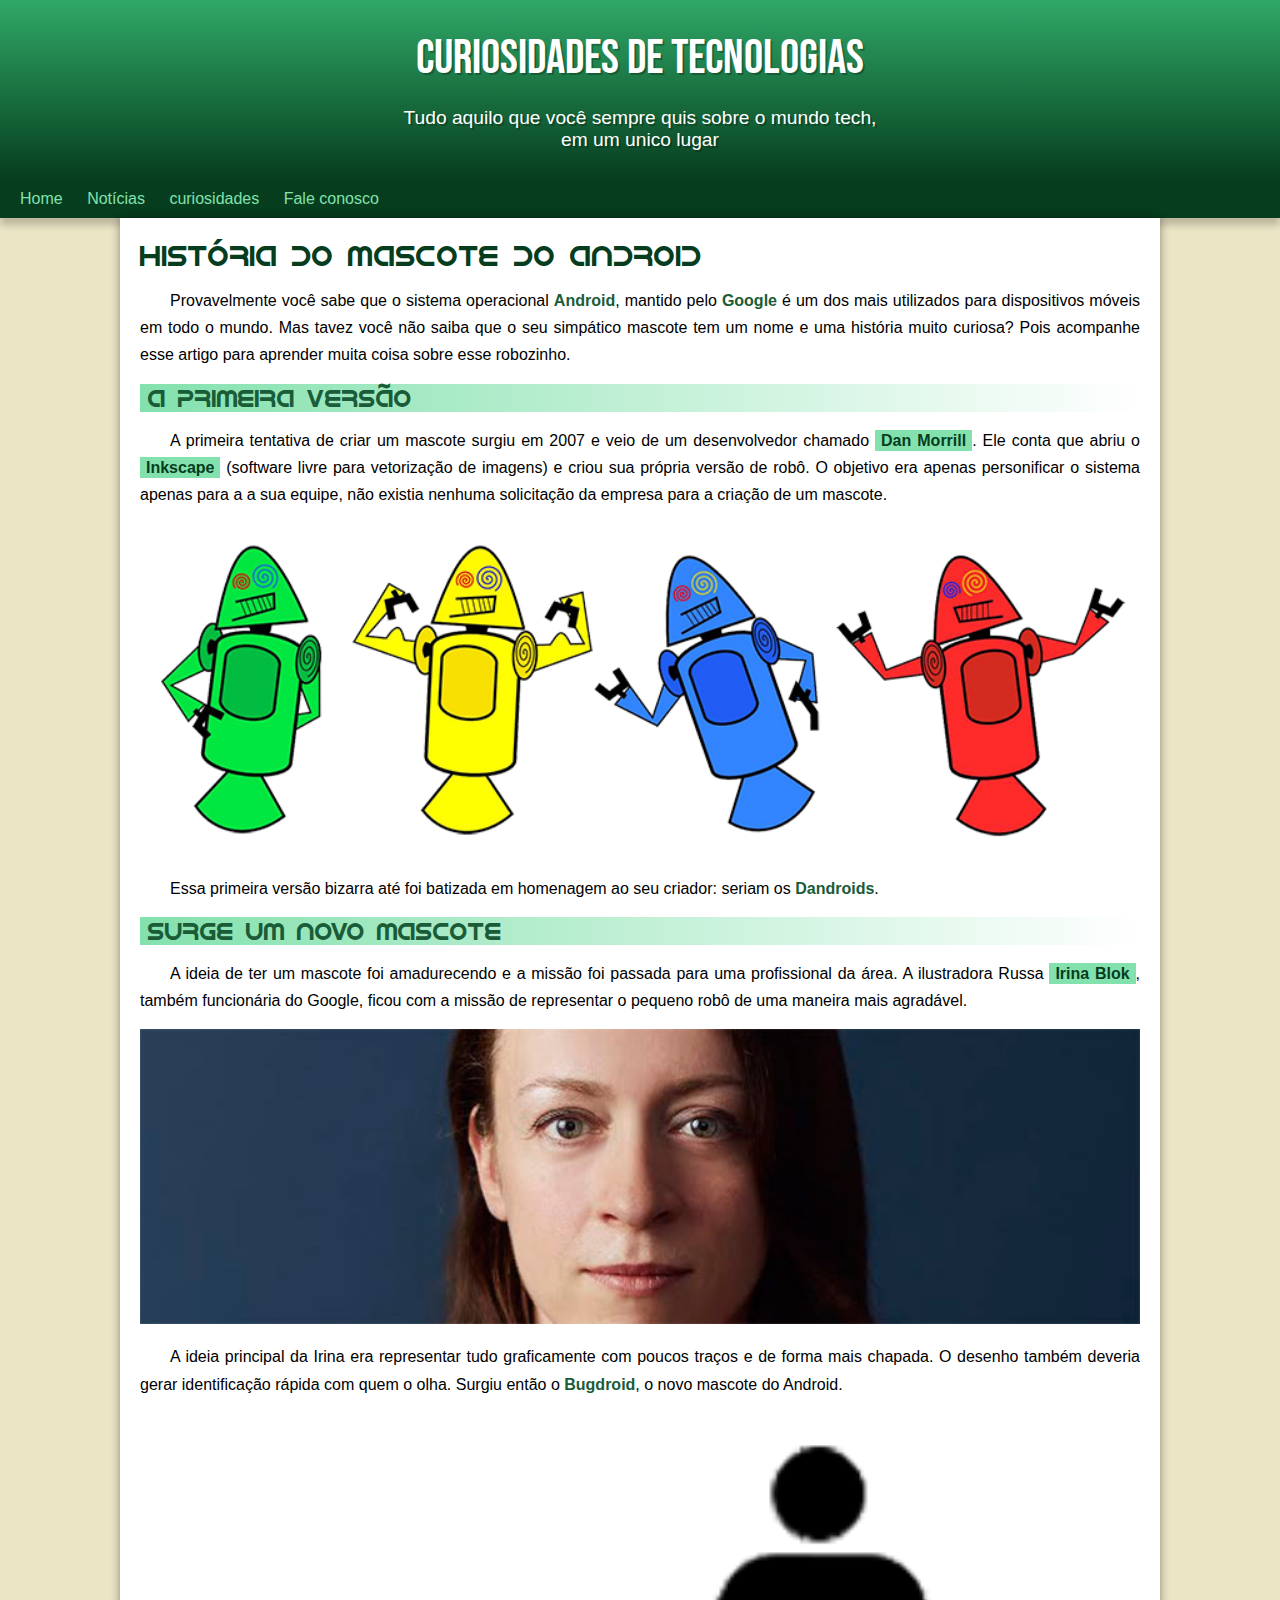
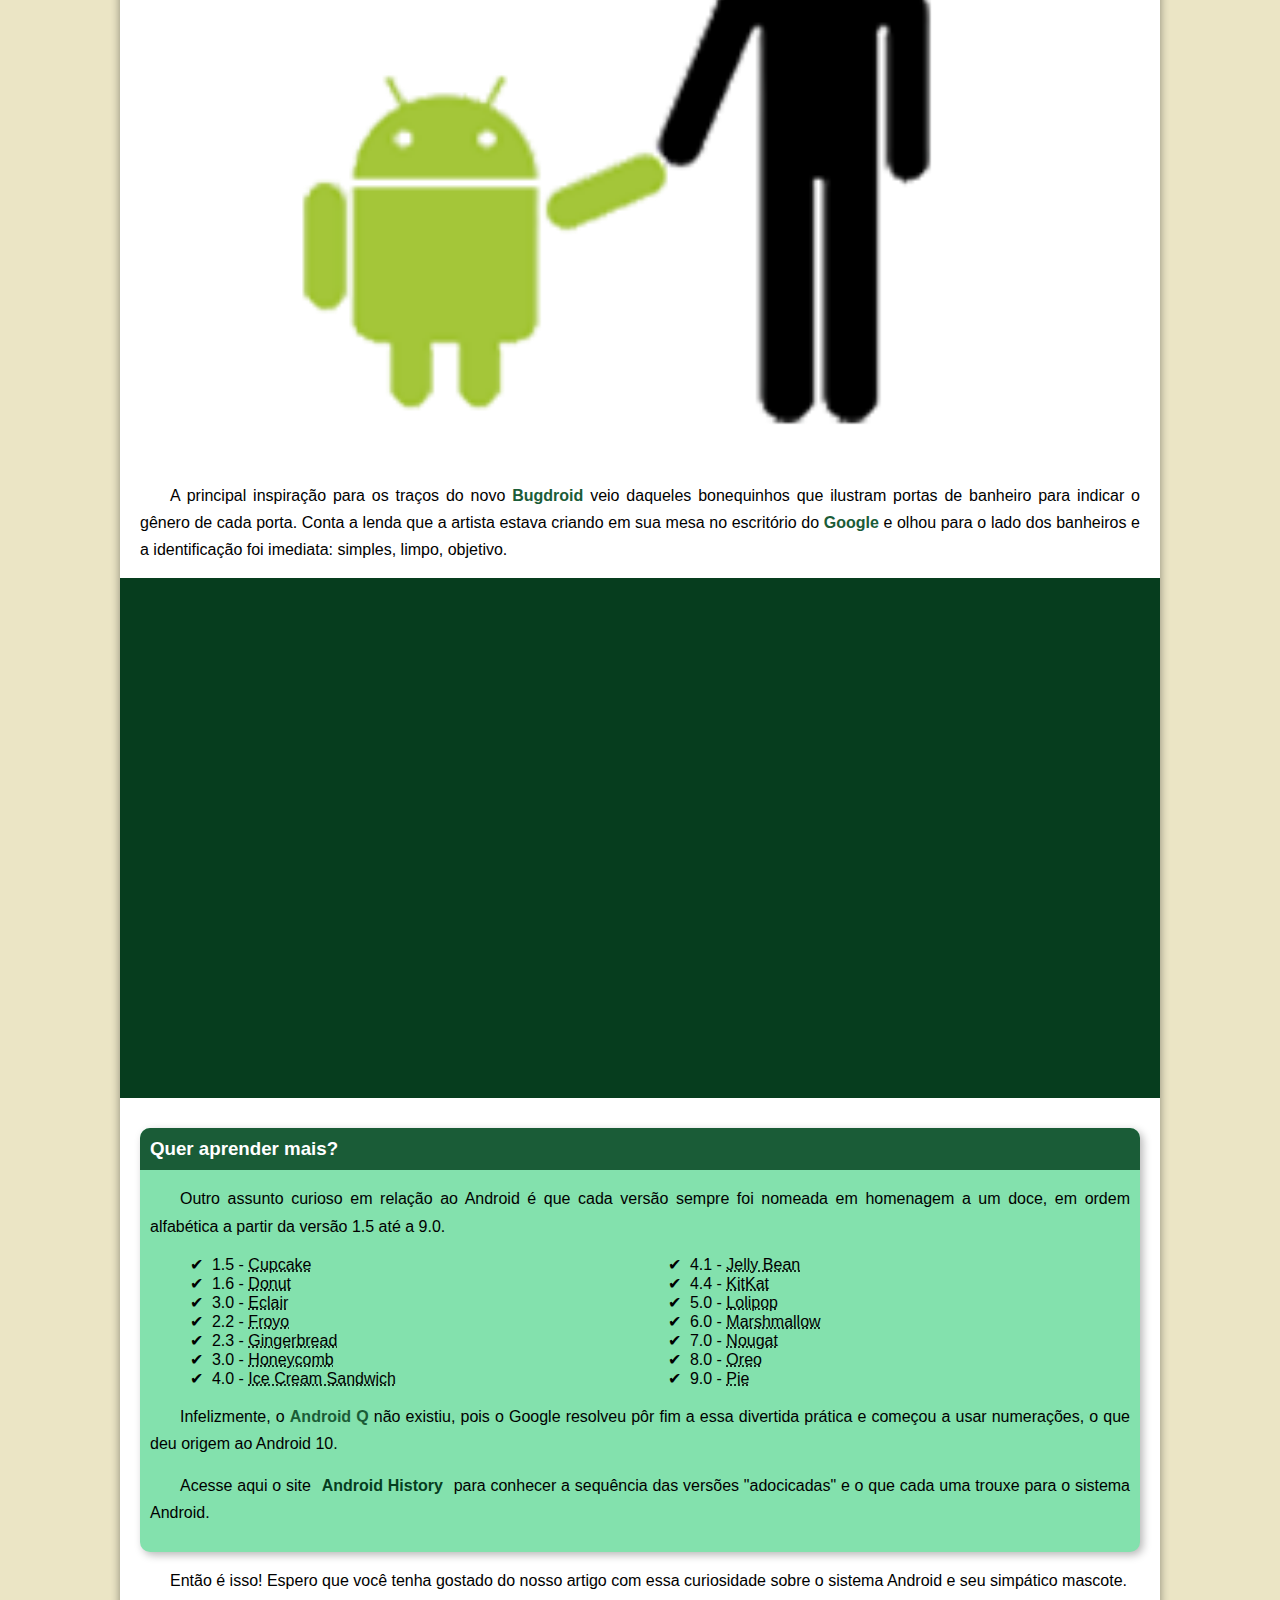
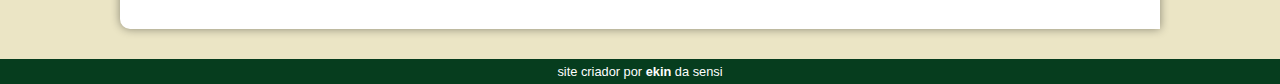
==== index.html.html @ 3e8d3dd9 "novo site" ====
<!DOCTYPE html>
<html lang="pt-br">
<head>
    <meta charset="UTF-8">
    <meta name="viewport" content="width=device-width, initial-scale=1.0">
    <title>Como surgiu o mascote do android</title>
    <link rel="shortcut icon" href="imagens/favicon.ico" type="image/x-icon">
    <link rel="stylesheet" href="style/style.css">
</head>
<body>
    <header>
        <h1>curiosidades de tecnologias</h1>
        <p>Tudo aquilo que você sempre quis sobre o mundo tech, em um unico lugar</p>
    </header>
    <nav>
        <a href="#">Home</a>
        <a href="#">Notícias</a>
        <a href="#">curiosidades</a>
        <a href="#">Fale conosco</a>
    </nav>
    <main>
        <article>
            <h1>História do Mascote do Android</h1>

            <p>Provavelmente você sabe que o sistema operacional <strong>Android</strong>, mantido pelo <strong>Google</strong> é um dos mais utilizados para dispositivos móveis em todo o mundo. Mas tavez você não saiba que o seu simpático mascote tem um nome e uma história muito curiosa? Pois acompanhe esse artigo para aprender muita coisa sobre esse robozinho.</p>

            <h2>A primeira versão</h2>

            <p>A primeira tentativa de criar um mascote surgiu em 2007 e veio de um desenvolvedor chamado <a href="https://androidcommunity.com/dan-morrill-shows-us-the-android-mascot-that-almost-was-20130103/" target="_blank">Dan Morrill</a>. Ele conta que abriu o <a href="https://inkscape.org/pt-br/" target="_blank">Inkscape</a> (software livre para vetorização de imagens) e criou sua própria versão de robô. O objetivo era apenas personificar o sistema apenas para a a sua equipe, não existia nenhuma solicitação da empresa para a criação de um mascote.</p>

           <picture>
            <source media="(max-width: 600px)" srcset="imagens/dan-droids-pq.png"><img src="imagens/dan-droids.png" alt="primeiro mascote do android"></picture>

            <p>Essa primeira versão bizarra até foi batizada em homenagem ao seu criador: seriam os <strong>Dandroids</strong>.</p>

            <h2>Surge um novo mascote</h2>

            <p>A ideia de ter um mascote foi amadurecendo e a missão foi passada para uma profissional da área. A ilustradora Russa <a href="https://www.irinablok.com/" target="_blank">Irina Blok</a>, também funcionária do Google, ficou com a missão de representar o pequeno robô de uma maneira mais agradável.</p>

            <picture>
                <source media="(max-width: 600px)" srcset="imagens/irina-blok-pq.jpg">
                <img src="imagens/irina-blok.jpg" alt="irina blok criadora do Bugdroid">
            </picture>

            <p>A ideia principal da Irina era representar tudo graficamente com poucos traços e de forma mais chapada. O desenho também deveria gerar identificação rápida com quem o olha. Surgiu então o <strong>Bugdroid</strong>, o novo mascote do Android.</p>

            <img src="imagens/bugdroid.png" class="peuqena" alt="Bugdroid">

            <p>A principal inspiração para os traços do novo <strong>Bugdroid</strong> veio daqueles bonequinhos que ilustram portas de banheiro para indicar o gênero de cada porta. Conta a lenda que a artista estava criando em sua mesa no escritório do <strong>Google</strong> e olhou para o lado dos banheiros e a identificação foi imediata: simples, limpo, objetivo.</p>

            <div class="video"><iframe width="560" height="315" src="https://www.youtube.com/embed/l2UDgpLz20M?si=lfSbnfwG0Rqylf5k" title="YouTube video player" frameborder="0" allow="accelerometer; autoplay; clipboard-write; encrypted-media; gyroscope; picture-in-picture; web-share" referrerpolicy="strict-origin-when-cross-origin" allowfullscreen></iframe></div>
            
            <aside>
                <h3>Quer aprender mais?</h3>

                <p>Outro assunto curioso em relação ao Android é que cada versão sempre foi nomeada em homenagem a um doce, em ordem alfabética a partir da versão 1.5 até a 9.0.</p>

                <ul>
                    <li>1.5 - <abbr title="Bolo de copo">Cupcake</abbr></li>
                    <li>1.6 - <abbr title="Rosquinha">Donut</abbr></li>
                    <li>3.0 - <abbr title="Bomba">Eclair</abbr></li>
                    <li>2.2 - <abbr title="Iorguete Congelado">Froyo</abbr></li>
                    <li>2.3 - <abbr title="Bisco de Gengibre">Gingerbread</abbr></li>
                    <li>3.0 - <abbr title="Favo de Mel">Honeycomb</abbr></li>
                    <li>4.0 - <abbr title="Sanduiche de Sorvete">Ice Cream Sandwich</abbr></li>
                    <li>4.1 - <abbr title="Jujuba">Jelly Bean</abbr></li>
                    <li>4.4 - <abbr title="KitKat">KitKat</abbr></li>
                    <li>5.0 - <abbr title="Pirulito">Lolipop</abbr></li>
                    <li>6.0 - <abbr title="Marshmallow">Marshmallow</abbr></li>
                    <li>7.0 - <abbr title="Torrone">Nougat</abbr></li>
                    <li>8.0 - <abbr title="Oreo">Oreo</abbr></li>
                    <li>9.0 - <abbr title="Torta">Pie</abbr></li>
                </ul>

                <p>Infelizmente, o <strong>Android Q</strong> não existiu, pois o Google resolveu pôr fim a essa divertida prática e começou a usar numerações, o que deu origem ao Android 10.</p>

                
                <p>Acesse aqui o site <a href="https://www.android.com/intl/pt-BR_br/history/" target="_blank">Android History</a> para conhecer a sequência das versões "adocicadas" e o que cada uma trouxe para o sistema Android.</p>
             </aside>
             

            <p>Então é isso! Espero que você tenha gostado do nosso artigo com essa curiosidade sobre o sistema Android e seu simpático mascote.        </p>
        </article>
    </main>
    
    <footer>
        <p>site criador por <a href="https://www.instagram.com/custodio.xtz/" target="_blank">ekin</a> da sensi</p>
    </footer>
</body>
</html>
---- style/style.css ----
@charset "UTF-8";

@import url('https://fonts.googleapis.com/css2?family=Bebas+Neue&display=swap');

@font-face {
    font-family: 'Android';
    src: url('../fontes/idroid.otf') format('opentype');
    font-weight:  normal;
}



:root {
    --cor0: #ebe5c5;
    --cor1: #83e1ad;
    --cor2: #3ddc84;
    --cor3: #2fa866;
    --cor4: #1a5c37;
    --cor5: #063d1e;

    --fonte-padrao: Arial, Verdana, Helvetica, sans-serif;
    --fonte-destaque: "Bebas Neue", cursive;
    --fonte-android: 'Android', cursive;
}
*{
    margin: 0px;
    pedding: 0px;
}

body{
    background-color: var(--cor0);
    font-family: var(--fonte-padrao);
}



header {
    background-image: linear-gradient(to bottom,var(--cor3), var(--cor5));
    min-height: 150px;
    text-align: center;
    padding-top: 30px;
}

header > h1 {
    color: white;
    font-family: var(--fonte-destaque);
    font-size: 3em;
    font-weight: normal;
    margin-bottom: 20px;
    text-shadow: 2px 2px 0px rgba(0, 0, 0, 0.266)
    
}

header > p{
    font-family: var(--fonte-padrao);
    font-size: 1.2em;
    color: white;
    max-width: 500px;
    padding-right: 10px;
    padding-left: 10px;
    margin: auto;
    margin-bottom: 20px;
    text-shadow: 2px 2px 0px rgba(0, 0, 0, 0.266)
}

nav{
    background-color: var(--cor5);
    padding: 10px;
    box-shadow: 0px 7px 7px rgba(0, 0, 0, 0.199)

}

nav > a {
    color: var(--cor1);
    padding: 10px;
    text-decoration: none;
    transition-duration: 0.5s;
}

nav > a:hover {
    background-color: var(--cor3);
    color: var(--cor5);
}


main{

    min-width: 300px;
    max-width: 1000px;
    margin: auto;
    margin-bottom: 30px;
    padding: 20px;
    background-color: white;
    box-shadow: 0px 0px 10px rgba(0, 0, 0, 0.414);
    border-bottom-left-radius: 10px;
    border-bottom-right-radius: 0px;
}

main h1 {
    color: var(--cor5);
    font-family: var(--fonte-android);
    font-weight: normal;
    font-size: 1.8em;
     
}

main p {
    margin: 15px 0px 15px 0px ;
    text-align: justify;
    text-indent: 30px;
    font-size: 1em;
    line-height: 1.7em;
}

main strong {
    color: var(--cor4);
    font-weight: bold; 
}

main a {
    text-decoration: none;
    font-weight: bold;
    color: var(--cor5);
    background-color: var(--cor1);
    padding: 2px 6px;
}

main a:hover {
    text-decoration: underline;
    color: var(--cor4);
}
main h2 {
    font-family: var(--fonte-android);
    color: var(--cor4);
    font-size: 1.3;
    font-weight: normal;
    background-image: linear-gradient(to right, var(--cor1),transparent);
    text-indent: 8px;
}
main  img{
    width: 100%;
}

main img.pequena{
    max-width: 350px;
    display: block;
    margin: auto;
}

div.video {
    background-color: var(--cor5);
    margin: 0px -20px 30px -20px;
    padding: 20px;
    padding-bottom: 50%;

    position: relative;
}
div.video > iframe {
    position: absolute;
    top: 5%;
    left: 5%;
    width: 90%;
    height: 90%;

}

aside {
    background-color: var(--cor1);
    padding: 10px;
    border-radius: 10px;
    box-shadow: 3px 3px 8px rgba(0, 0, 0, 0.284);
}

aside > h3 {
    background-color: var(--cor4);
    color: white;
    padding: 10px;
    margin: -10px -10px 0px -10px;
    border-radius: 10px 10px 0px 0px;
}


aside > ul {
    list-style-type: '\2714\00A0\00A0';
    list-style-position: inside;
    columns: 2;
}

footer{
    background-color: var(--cor5);
    color: white;
    text-align: center;
    font-size: 0.8em;
    padding: 5px;
}

footer a {
    color: white;
    font-weight: bolder;
    text-decoration: none;
}

footer a:hover {
    text-decoration: underline;
    color: var(--cor1);
}
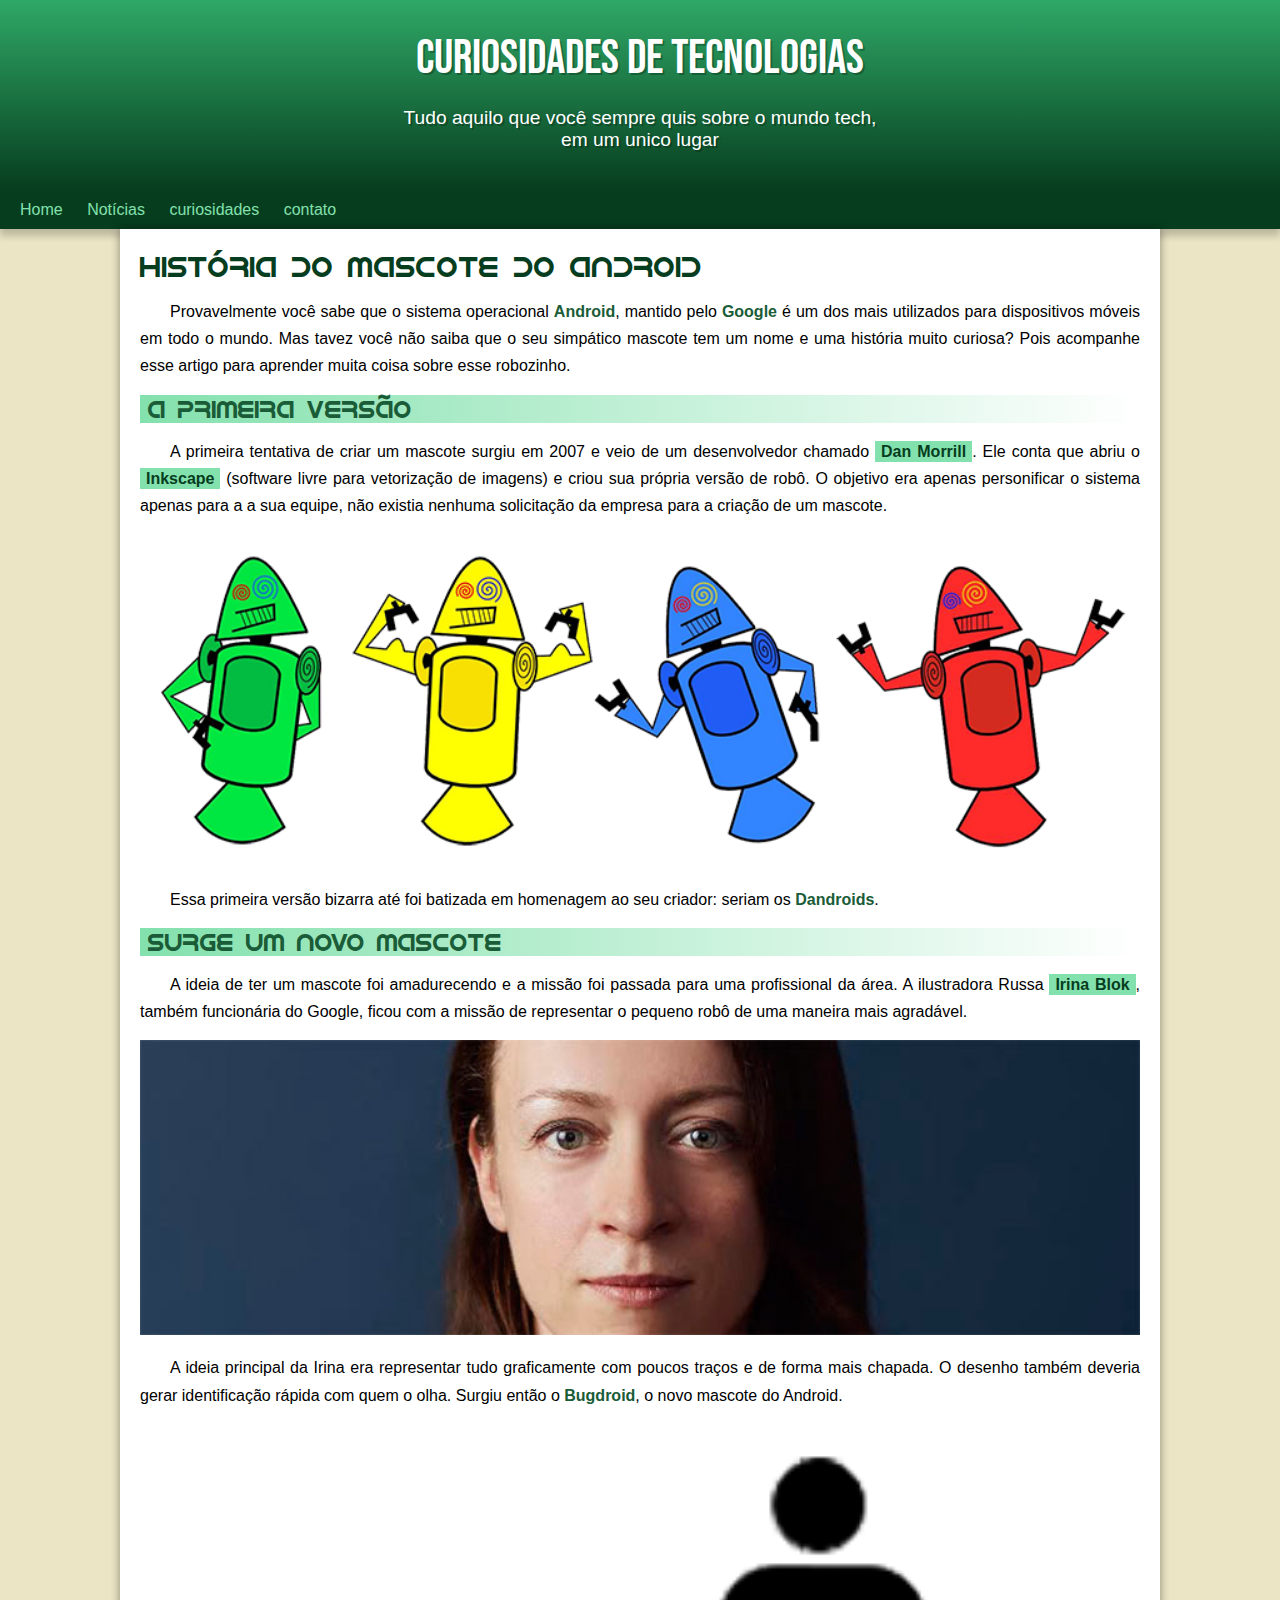
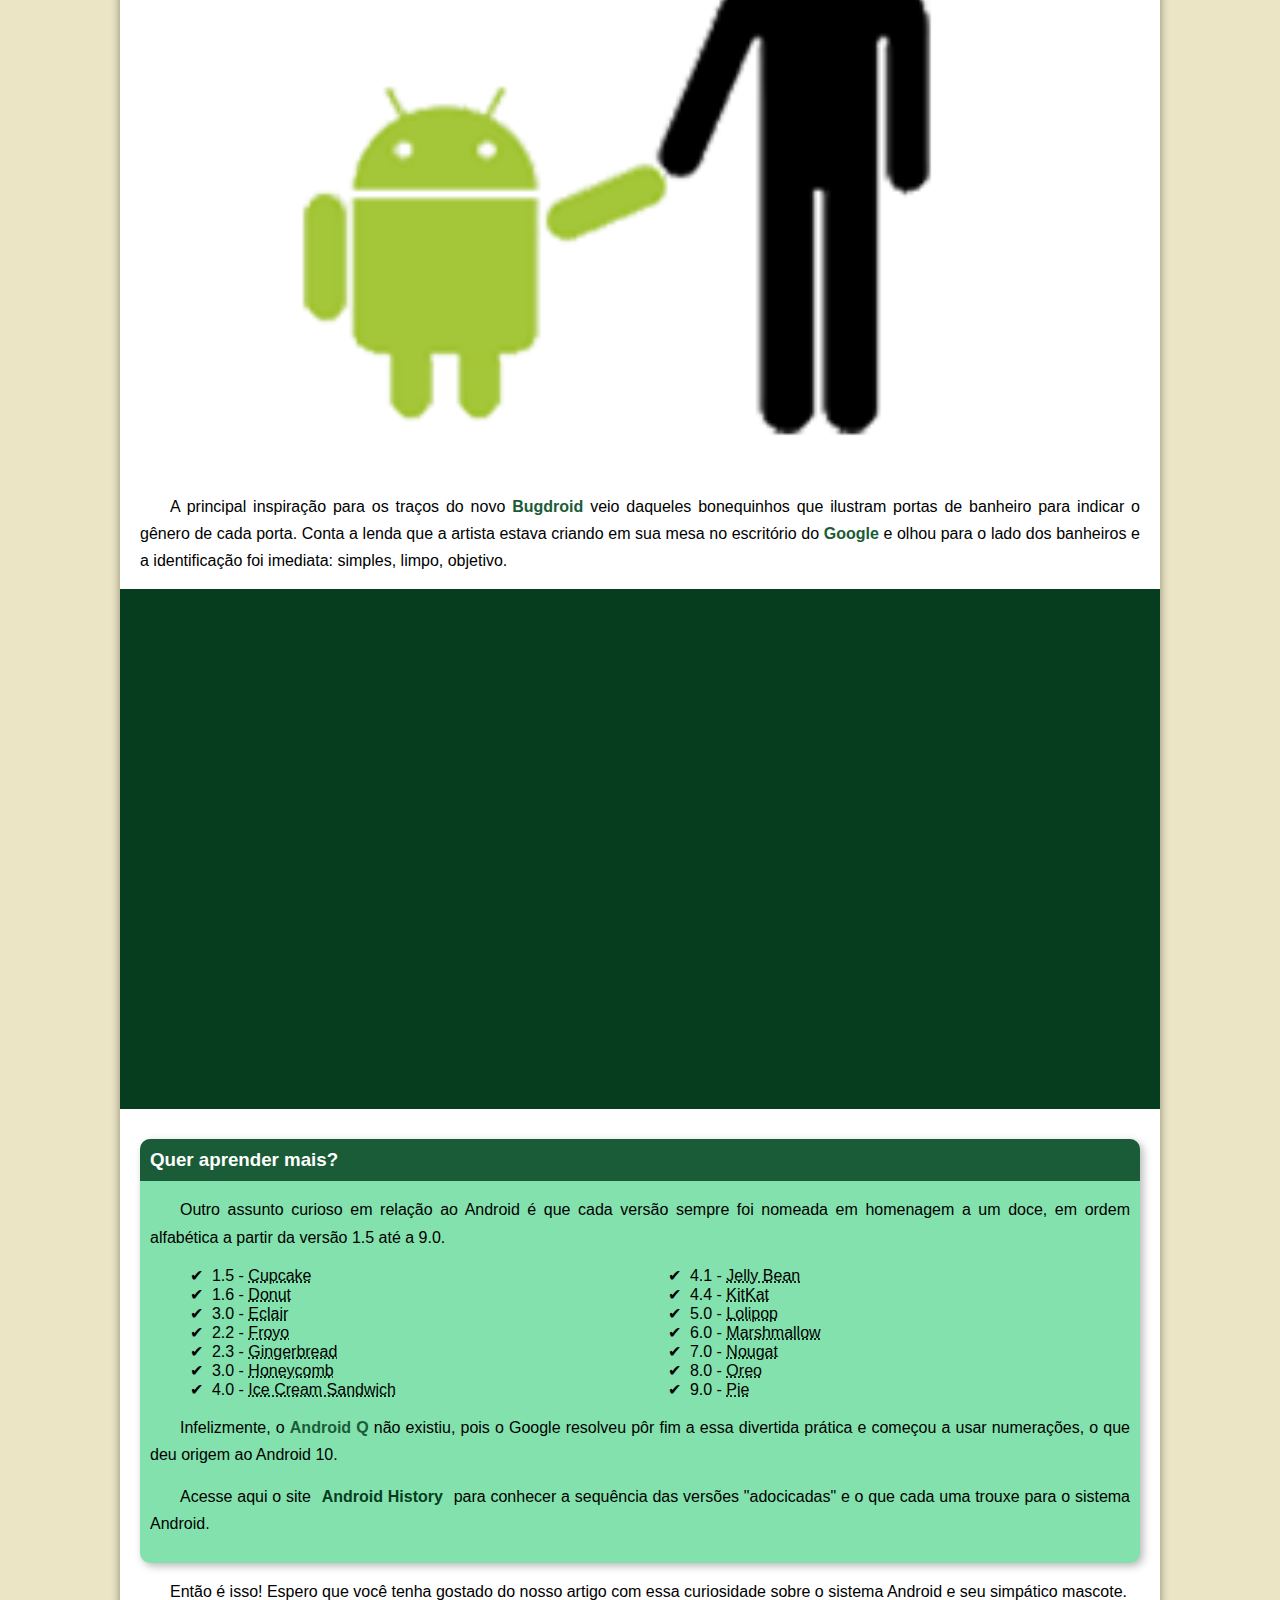
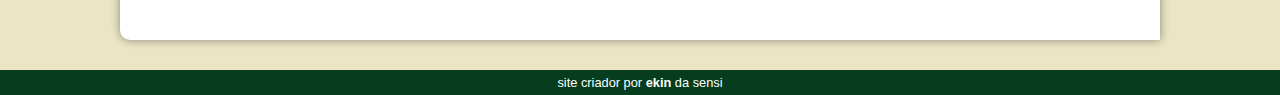
==== commit 3cc4f916: "problema de padding corrigido" ====
--- a/index.html.html
+++ b/index.html.html
@@ -16,7 +16,7 @@
         <a href="#">Home</a>
         <a href="#">Notícias</a>
         <a href="#">curiosidades</a>
-        <a href="#">Fale conosco</a>
+        <a href="#">contato</a>
     </nav>
     <main>
         <article>
--- a/style/style.css
+++ b/style/style.css
@@ -59,7 +59,7 @@
     padding-right: 10px;
     padding-left: 10px;
     margin: auto;
-    margin-bottom: 20px;
+    padding-bottom: 40px;
     text-shadow: 2px 2px 0px rgba(0, 0, 0, 0.266)
 }
 
